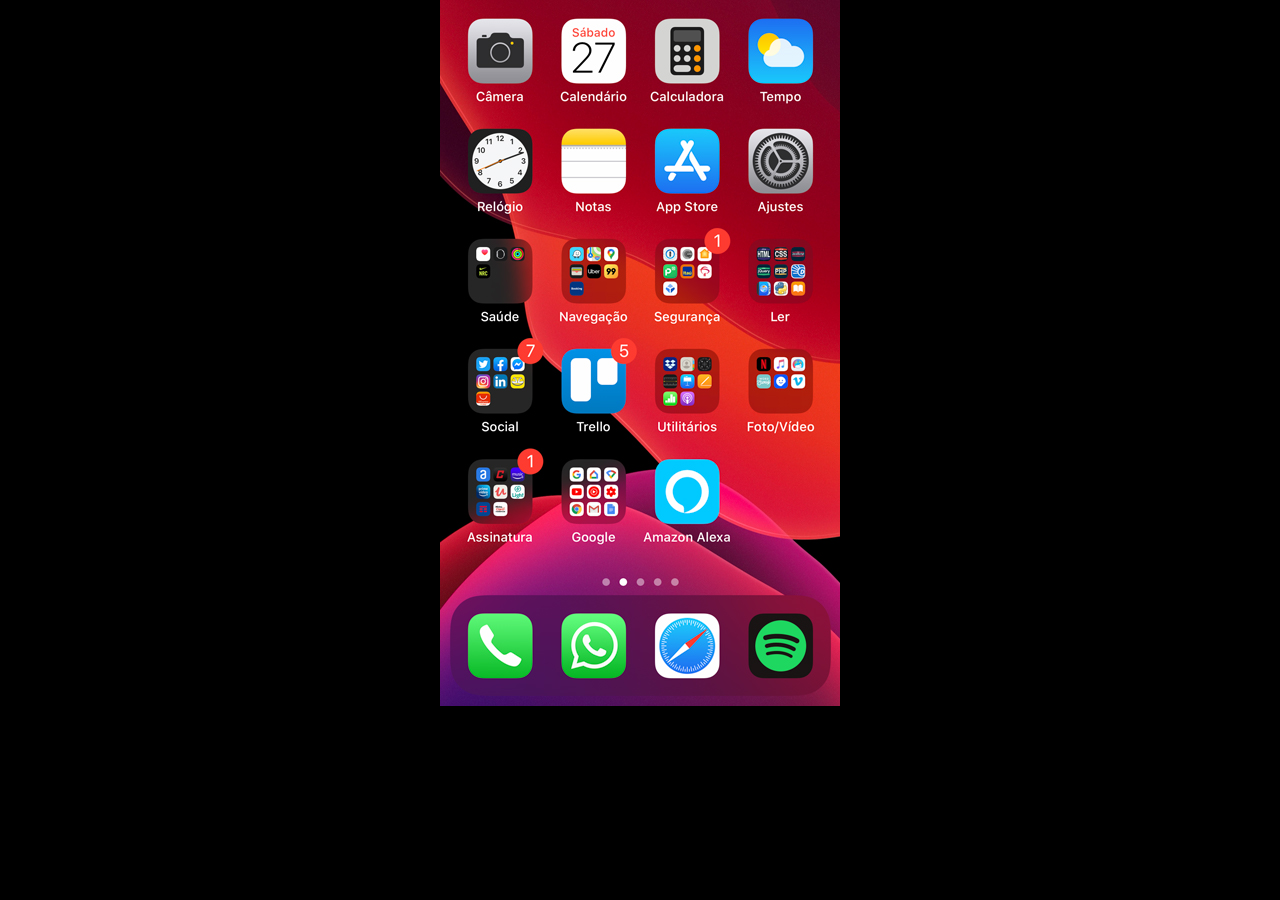
==== pacote-d013/home.html @ 476e842e "iframe jaja" ====
<!DOCTYPE html>
<html lang="en">
<head>
    <meta charset="UTF-8">
    <meta name="viewport" content="width=device-width, initial-scale=1.0">
    <title>Home</title>
</head>
<style>
    *{
        margin: 0px;
        padding: 0px;

    }
    body{
        width: 100vw;
        height: 100vh;
        background: black url(pacote-d013/imagens/tela-home.jpg) no-repeat top center;

    }
</style>
<body>

    
</body>
</html>
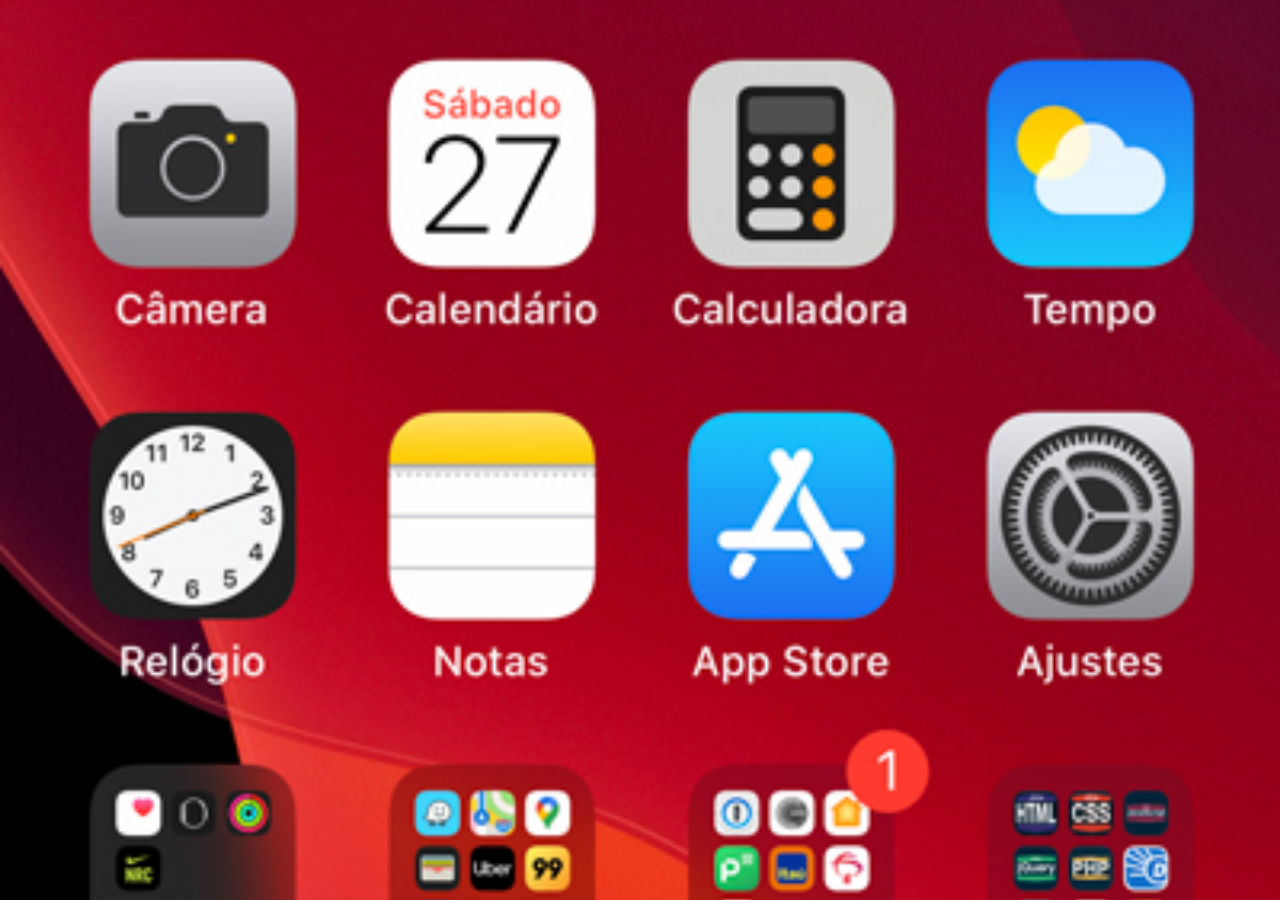
==== commit ee642844: "tela home criada" ====
--- a/pacote-d013/home.html
+++ b/pacote-d013/home.html
@@ -15,6 +15,7 @@
         width: 100vw;
         height: 100vh;
         background: black url(pacote-d013/imagens/tela-home.jpg) no-repeat top center;
+        background-size: cover;
 
     }
 </style>
